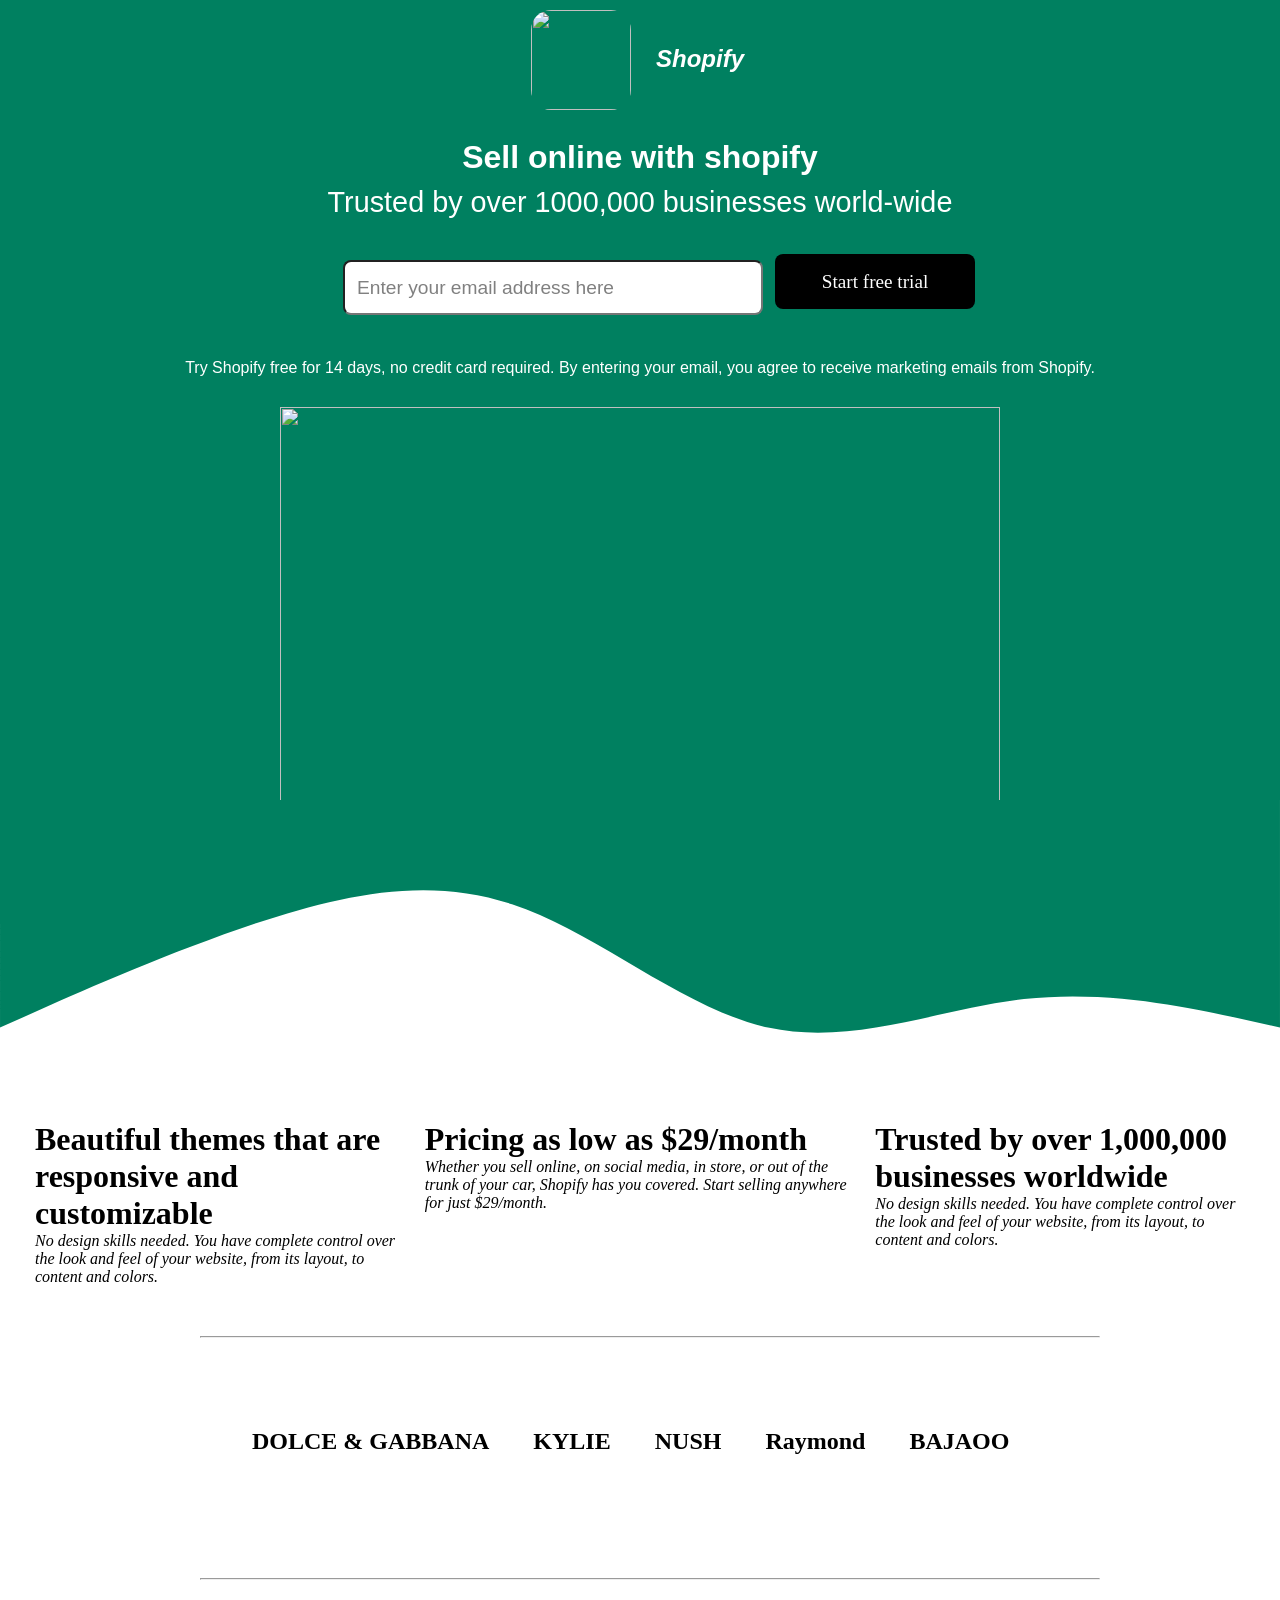
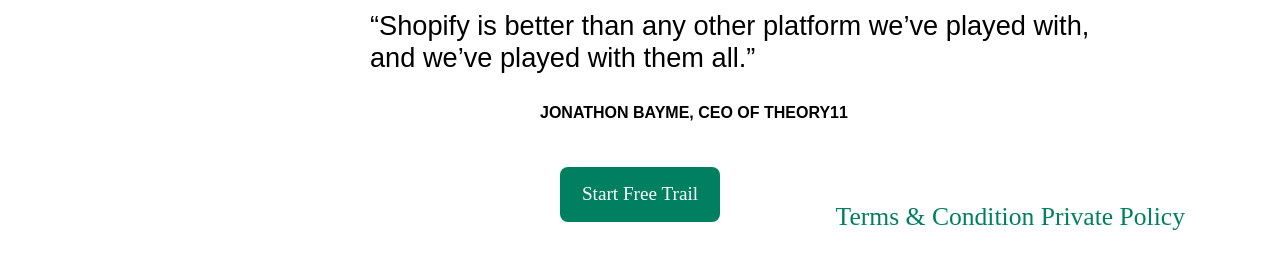
==== index.html @ f376226b "lastly last" ====
<!DOCTYPE html>
<html lang="en">
<head>
    <meta charset="UTF-8">
    <meta name ="viewport" content ="width=device-width,initial-scale=1">
        <link rel="stylesheet" type = "text/css" href = "style33.css">
       
        <script src="https://kit.fontawesome.com/5765af88bb.js" crossorigin="anonymous"></script>
        <link rel="stylesheet" href="https://cdnjs.cloudflare.com/ajax/libs/font-awesome/4.7.0/css/font-awesome.min.css">
       
       
        <title>Shopify Logo and Modal</title>
        
        
</head>
<body>
    
    <div class="main">
    <div class="main-head">
        <a href="https://www.shopify.com/website?&term=shopify&Network=Search&SiteTarget=&mt=e&adid=268900212216&device=c&test=&adpos=&CampaignId=788843419&gclid=Cj0KCQjw38-DBhDpARIsADJ3kjnR7VYvGATw4tdxuP_MonreerzWEgZabVIWgwEtbvg0wYMYj0XjKBcaAjaeEALw_wcB&gclsrc=aw.ds">
                <img src ="C:\Users\Rohinimunnangi\Desktop\apex concepts\logo.png">
         </a>
        <h1><i>Shopify</i></h1>
    </div>
   
        <div class="content">
            <h1>Sell online with shopify</h1>
            <p>Trusted by over 1000,000 businesses world-wide</p>
           <div class="form">
               <div class="input-field">
                   <input type="text"  placeholder="Enter your email address here">
                </div>
               <button class="modal-btn">Start free trial</button>
               <div class="modal-bg">
                
                <div class="modal-header">
                    <button id="close" class="close-button">&times;</button>
                   <h1>Start your free 14-day trial of Shopify</h1>
                        <div class="modal-input-field">
                            <input type ="text" class="email" placeholder="Email">
                  
                        </div>
                        <div class="modal-input-field">
                            <input type ="text" class="username" placeholder="Username">
                  
                        </div>
                        <div class="modal-input-field">
                            <i class="fas-fa-lock"></i>
                          <input type ="text" class="password" placeholder="Password">
                          
                      </div>
                      <button  onclick ="submit()"  class="submit-btn">Create Your store</button>
                  
                   
                </div>
        </div>
               
               </div>
            </div>
           
            <div class="design">
            <p>Try Shopify free for 14 days, no credit card required. By entering your email, you agree to receive marketing emails from Shopify.</p>
            <img src="C:\Users\Rohinimunnangi\Desktop\apex concepts\brand.WEBP">
            
        </div>
        </div>
    
    <div class="info">
        <svg xmlns="http://www.w3.org/2000/svg" viewBox="0 0 1440 300">
        <path fill="#008060" fill-opacity="1" d="M0,256L48,234.7C96,213,192,171,288,138.7C384,107,480,85,576,117.3C672,149,768,235,864,256C960,277,1056,235,1152,224C1248,213,1344,235,1392,245.3L1440,256L1440,0L1392,0C1344,0,1248,0,1152,0C1056,0,960,0,864,0C768,0,672,0,576,0C480,0,384,0,288,0C192,0,96,0,48,0L0,0Z"></path>
      </svg>
        
<div class="sections">

    <div class="one">
        <i class='fas fa-chalkboard-teacher' style="font-size:80px;color:#008060"></i>
        
        <h1>Beautiful themes that are responsive and customizable</h1>
        <em>No design skills needed. You have complete control over the look and feel of your website, from its layout, to content and colors.</em>
    </div>
       <div class="two">
              <i class="fas fa-money-check-alt" style="font-size:80px;color:#008060"></i>
              <h1>Pricing as low as $29/month</h1>
                <em>Whether you sell online, on social media, in store, or out of the trunk of your car, Shopify has you covered. Start selling anywhere for just $29/month.</em>
       </div>
    <div class="three">
        <i class="fas fa-user-friends" style="font-size:80px;color:#008060"></i>
        <h1>Trusted by over 1,000,000 businesses worldwide</h1>
       <em>No design skills needed. You have complete control over the look and feel of your website, from its layout, to content and colors.</em> 
    </div>
</div>

<hr  style= width:900px;margin-left:200px;>
<div class="brands-list">
    <ul type ="none">
        <b><li>DOLCE & GABBANA</li></b>
        <b><li> KYLIE</li></b>
        <b><li>NUSH</li></b>
        <b><li>Raymond </li></b>
        <b><li>BAJAOO</li></b>
    </ul>
</div>
<hr style=width:900px;margin-left:200px;>
        <div class="end">
           <p>“Shopify is better than any other platform we’ve played with,
                <br>

               and we’ve played with them all.”</p>
           
               <b><p style="font-size:1rem;margin-left:200px">JONATHON BAYME, CEO OF THEORY11</p></b>
               <button  class="trail"> Start Free Trail</button>
               <div class="modal-bg">
                
                <div class="modal-header">
                    <button id="close" class="close-button">&times;</button>
                   <h1>Start your free 14-day trial of Shopify</h1>
                        <div class="modal-input-field">
                            <input type ="text" class="email" placeholder="Email">
                  
                        </div>
                        <div class="modal-input-field">
                            <input type ="text" class="username" placeholder="Username">
                  
                        </div>
                        <div class="modal-input-field">
                            <i class="fas-fa-lock"></i>
                          <input type ="text" class="password" placeholder="Password">
                          
                      </div>
                      <button  onclick ="submit()"  class="submit-btn">Create Your store</button>
                  
                   
                </div>
        </div>
              
    </div>
        <div class="footer">
            <a href="https://www.shopify.com/legal/terms">Terms & Condition</a>
           
           
            <a href ="https://www.shopify.com/legal/privacy"> Private Policy</a>
        </div>
      
    
</body>
<script>
    var modalBtn = document.querySelector('.trail');
var modal = document.querySelector('.modal-btn');
var modalBg = document.querySelector('.modal-bg');
var closeBtn = document.querySelector('.close-button');

modalBtn.addEventListener('click', function () {
    modalBg.classList.add('bg-active');
});
modal.addEventListener('click', function () {
    modalBg.classList.add('bg-active');
});

closeBtn.addEventListener('click', function () {
    modalBg.classList.remove('bg-active');
   
})
</script>

</html>
---- style33.css ----
* {
  margin: 0;
  padding: 0;
  box-sizing: border-box;
}
.main {
  display: block;
  margin: 0px;
  background-color: #008060;
  color: white;
  font-size: 1rem;
  font-family: sans-serif;
  align-items: stretch;
  text-align: center;
  height: 800px;
  width: 100%;
  display: relative;
}
.main-head {
  margin-top: 10px;
  display: inline-flex;
  background-color: #008060;
}
.main-head h1 {
  padding: 35px 5px;
  margin-left: 20px;
  font-size: 1.5rem;
  font-family: sans-serif;
}
.main-head img {
  width: 100px;
  height: 100px;
  border-radius: 20px;
}

.content {
  background-color: #008060;
  color: white;
  font-size: 1.8rem;
  margin: 25px;
  font-family: sans-serif;
  align-items: center;
  text-align: center;
  display: relative;
}

.content h1 {
  font-size: 2rem;
}
.content p {
  margin: 10px;
  font-size: 1.8rem;
}
.form {
  align-items: center;
  display: inline-flex;
  padding: 10px;
}
.input-field input {
  margin-left: 50px;
  border-radius: 8px;
  background-color: white;
  width: 420px;
  height: 55px;
}
.input-field input:hover {
  box-shadow: 2px 2px 2px grey;
}

.input-field input::placeholder {
  margin: 15px 12px;
  font-size: 1.2rem;
  color: grey;
  outline: none;
  border: none;
  float: left;
}
.modal-btn {
  margin: 15px 12px;
  position: relative;
  float: right;
  width: 200px;
  height: 55px;
  border-radius: 8px;
  background-color: black;
  color: white;
  font-size: 1.2rem;
  font-family: verdana;
  cursor: pointer;
  outline: none;
  border: none;
}
.modal-btn:hover {
  background-color: rgb(27, 27, 27);
  box-shadow: 1px 2px 2px rgb(238, 231, 231);
}

.design p {
  display: block;
  font-size: 1rem;
}
.design {
  display: block;
  position: relative;
}
.design img {
  margin: 30px;
  width: 80vh;
  height: 60vh;
}
.info {
  background-color: white;
  position: absolute;
  width: 100%;
  height: 100%;
  display: block;
}
.sections {
  margin-left: 150px;
  display: flex;
  column-count: 2;
  column-gap: 20px;
  color: black;
  position: relative;
  margin: 20px 20px;
  padding: 30px 15px;
}
.one em {
  position: block;
  display: relative;
}

.two em {
  position: block;
  display: relative;
}

.three em {
  position: block;
  display: relative;
}
.brands-list ul {
  font-size: 1.5rem;
  font-family: Geneva;
  text-align: center;
  display: inline-flex;
  width: 100%;
  height: 200px;
  margin: 20px;
  margin-left: 180px;
  padding: 50px;
  position: relative;
}
.brands-list li {
  float: left;
  color: 2px black;
  display: inline-flex;
  margin: 10px 10px;
  padding: 10px 12px;
}
.brands-list img {
  width: 100px;
  height: 100px;
}
.end {
  display: block;
  margin-left: 340px;
}
.end p {
  display: block;
  font-size: 1.7rem;
  font-family: sans-serif;
  position: relative;
  margin: 30px;
}
.trail {
  margin: 15px 12px;
  float: left;
  margin-left: 220px;
  position: relative;
  width: 160px;
  height: 55px;
  border-radius: 8px;
  background-color: #008060;
  color: white;
  font-size: 1.2rem;
  font-family: verdana;
  cursor: pointer;
  outline: none;
  border: none;
}
.trail:hover {
  background-color: rgb(27, 27, 27);
  box-shadow: 1px 2px 2px rgb(238, 231, 231);
}
.footer {
  font-size: 1.6rem;
  overflow-x: hidden;
  float: right;
  display: block;
  align-content: space-around;
  margin: 10px 60px;
  padding: 40px 35px;
}
a {
  text-decoration: none;
  cursor: pointer;
  color: #008060;
}
a,
button,
[role="button"],
input,
label,
select,
textarea {
  touch-action: manipulation;
}
*,
*::before,
*::after {
  box-sizing: border-box;
}
.close-button {
  display: relative;
  border: none;
  outline: none;
  color: grey;
  font-size: 30px;
  background-color: transparent;
  cursor: pointer;
}
.close-button:hover {
  box-shadow: white;
  color: white;
}
.modal-bg {
  display: flex;
  position: fixed;
  top: 50%;
  left: 50%;
  width: 1000px;
  max-width: 80%;
  height: 1000px;
  background-color: rgba(0, 0, 0, 2);
  z-index: 1000;
  transform: translate(-50%, -50%);
  transition: visibility 0s, opcacity 0.5s;
  opacity: 0;
  text-align: center;
  align-items: center;
  visibility: hidden;
}
.bg-active {
  visibility: visible;
  opacity: 1;
}

.modal-header {
  display: flex;
  flex-direction: column;
  margin-top: 40px;
  padding: 10px 15px;
  float: right;
  font-size: 1.5rem;
  color: white;
}

.modal-input-field {
  width: 300px;
  height: 50px;
  background-color: white;

  margin: 20px 280px;
  padding: 0px 0;
  border-radius: 10px;
}
.modal-input-field i {
  text-align: left;
  line-height: 50px;
  color: black;
  font-size: 1.1rem;
  margin: 0px;
  padding: 5px 0px;
  cursor: pointer;
}

.modal-input-field input {
  background: none;
  outline: none;
  border: none;
  line-height: 1;
  margin: 7px;
  padding: 7px;
  font-weight: 500;
  font-size: 1.1rem;
  color: black;
}

.modal-input-field input::placeholder {
  font-weight: 600;
}
.submit-btn {
  width: 240px;
  height: 50px;
  border: none;
  outline: none;
  border-radius: 10px;
  cursor: pointer;
  background-color: #008060;
  color: white;
  text-transform: uppercase;
  font-size: 5mm;
  transition: 0.5s;
  margin-left: 310px;
}
.submit-btn:hover {
  background-color: #008058;
}
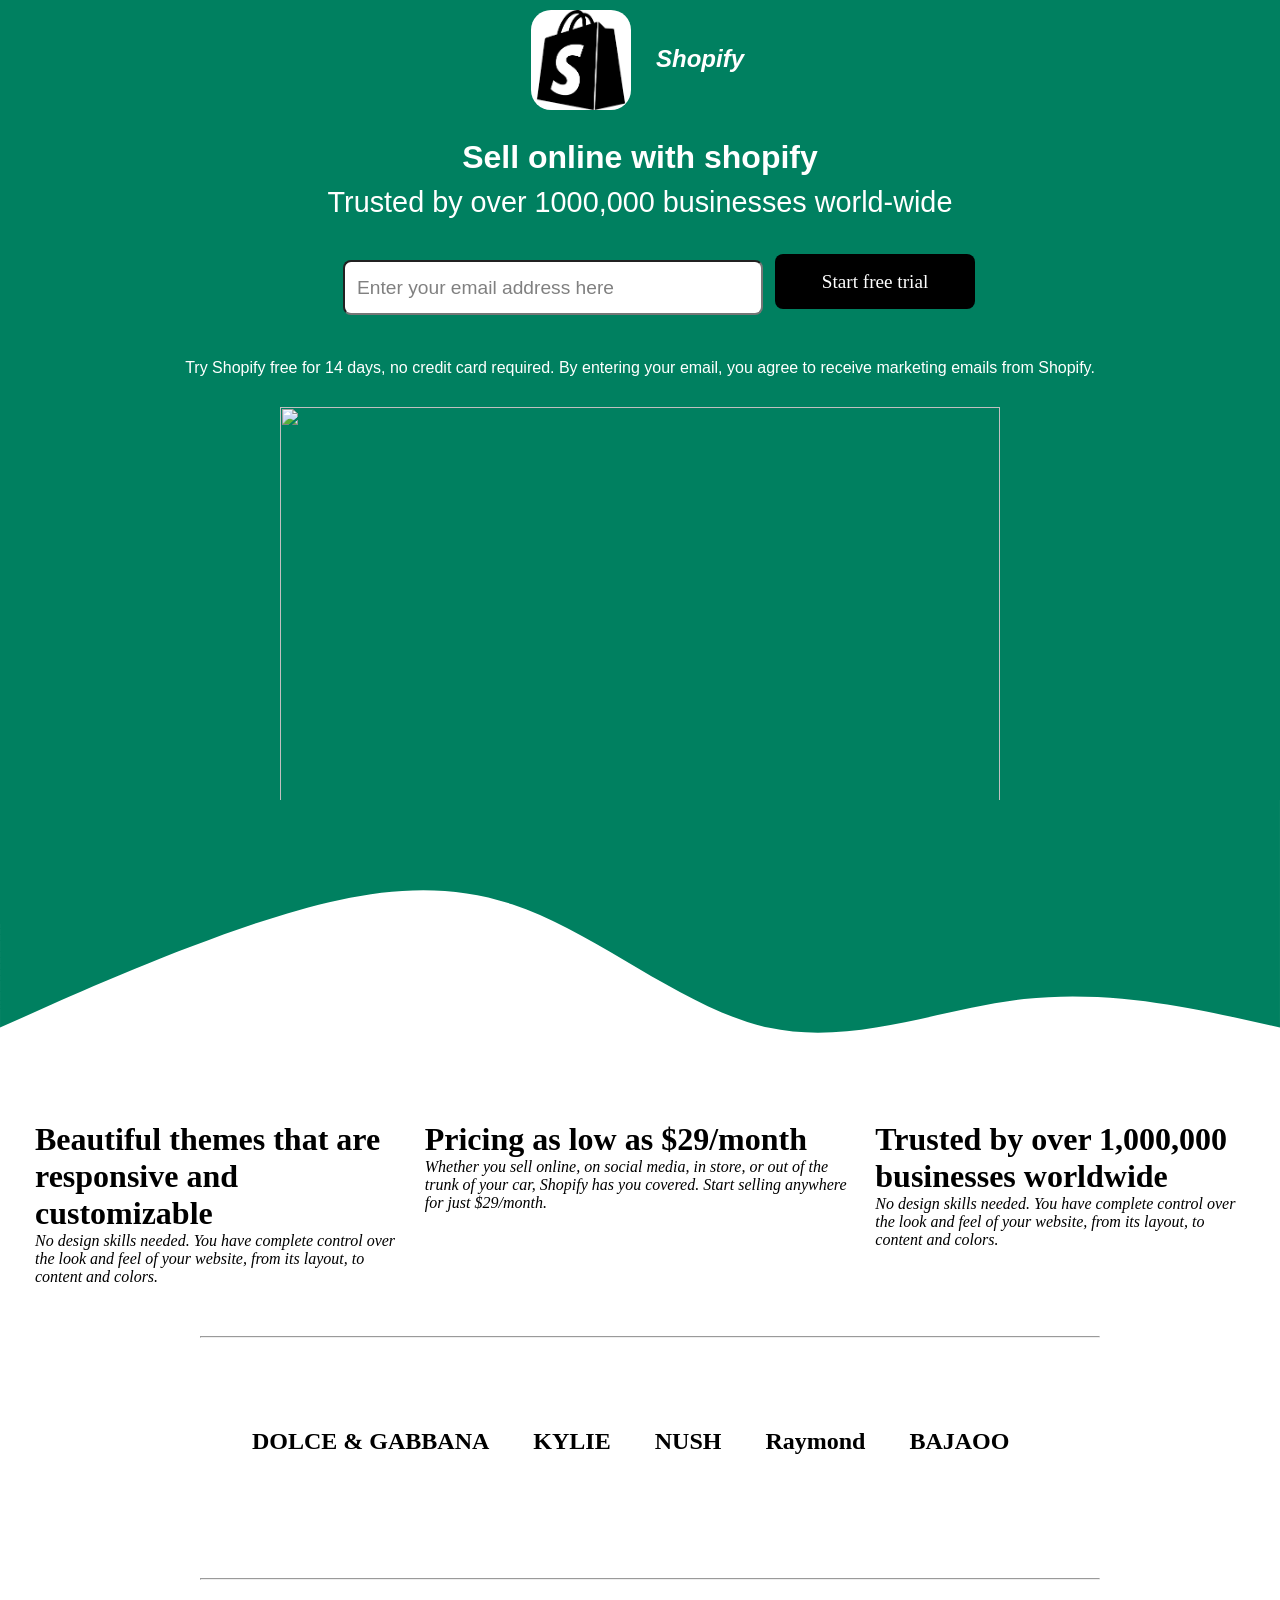
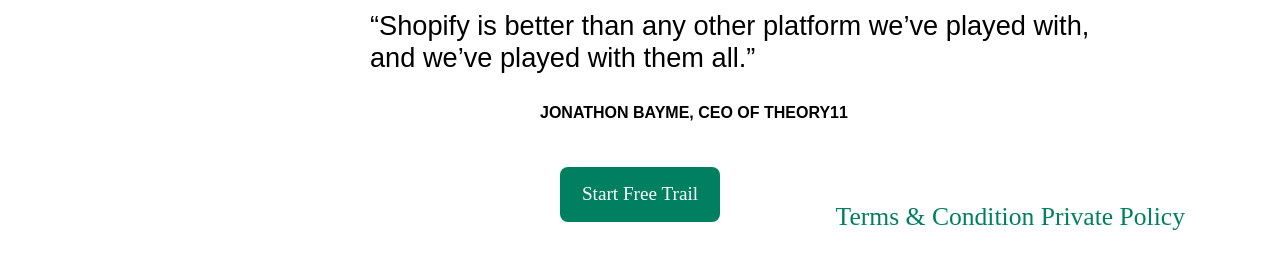
==== commit fbe73572: "Update index.html" ====
--- a/index.html
+++ b/index.html
@@ -18,7 +18,7 @@
     <div class="main">
     <div class="main-head">
         <a href="https://www.shopify.com/website?&term=shopify&Network=Search&SiteTarget=&mt=e&adid=268900212216&device=c&test=&adpos=&CampaignId=788843419&gclid=Cj0KCQjw38-DBhDpARIsADJ3kjnR7VYvGATw4tdxuP_MonreerzWEgZabVIWgwEtbvg0wYMYj0XjKBcaAjaeEALw_wcB&gclsrc=aw.ds">
-                <img src ="C:\Users\Rohinimunnangi\Desktop\apex concepts\logo.png">
+                <img src ="[data-uri]">
          </a>
         <h1><i>Shopify</i></h1>
     </div>
@@ -162,4 +162,4 @@
 })
 </script>
 
-</html>+</html>
